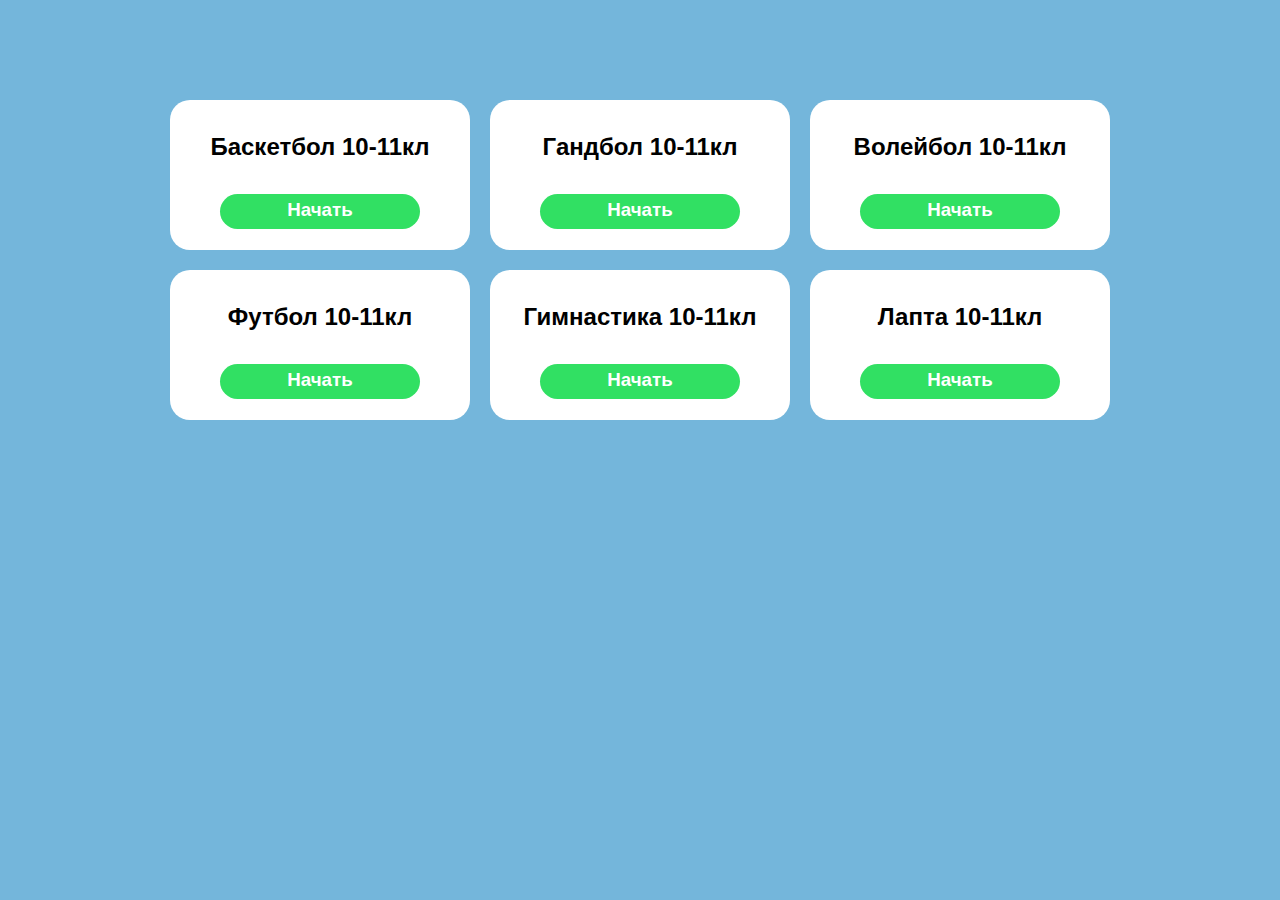
==== index.html @ 938bde63 "Add files via upload" ====
<!DOCTYPE html>
<html>
<head>
	<title>Тесты по Физ-ре</title>
	<link rel="stylesheet" href="main.css">
</head>
<body>
	<div style="margin-right: auto;margin-left: auto; width: 960px; display: flex; margin-top: 100px;">
			<div class="testblock" style="margin-right: auto;margin-left: auto;">
				<center>
					<h2 style="padding: 13px;">Баскетбол 10-11кл</h2>
					<a href="test1/index.html"><div class="button"><h3>Начать</h3></div></a>
				</center>
			</div>
			<div class="testblock" style="margin-right: auto;margin-left: auto;">
				<center>
					<h2 style="padding: 13px;">Гандбол 10-11кл</h2>
					<div class="button"><h3>Начать</h3></div>
				</center>
			</div>
			<div class="testblock" style="margin-right: auto;margin-left: auto;">
				<center>
					<h2 style="padding: 13px;">Волейбол 10-11кл</h2>
					<div class="button"><h3>Начать</h3></div>
				</center>
			</div>
	</div>
	<div style="margin-right: auto;margin-left: auto; width: 960px; display: flex; margin-top: 20px;">
			<div class="testblock" style="margin-right: auto;margin-left: auto;">
				<center>
					<h2 style="padding: 13px;">Футбол 10-11кл</h2>
					<div class="button"><h3>Начать</h3></div>
				</center>
			</div>
			<div class="testblock" style="margin-right: auto;margin-left: auto;">
				<center>
					<h2 style="padding: 13px;">Гимнастика 10-11кл</h2>
					<div class="button"><h3>Начать</h3></div>
				</center>
			</div>
			<div class="testblock" style="margin-right: auto;margin-left: auto;">
				<center>
					<h2 style="padding: 13px;">Лапта 10-11кл</h2>
					<div class="button"><h3>Начать</h3></div>
				</center>
			</div>
	</div>
</body>
</html>
---- main.css ----
body{
	margin: 0;
	background: #74b6db;
  	font-family: arial, sans-serif;
}
a { 
	text-decoration: none; 
} 
h3{
	padding: 5px!important;
	font-family: arial, sans-serif;
	color: white;
}
.testblock{
	height: 150px;
	width: 300px;
	border-radius: 20px;
	background-color: white;
}
.button{
	height: 35px;
	width: 200px;
	text-align: center;
	background: #31e063;
	border-radius: 20px;
}
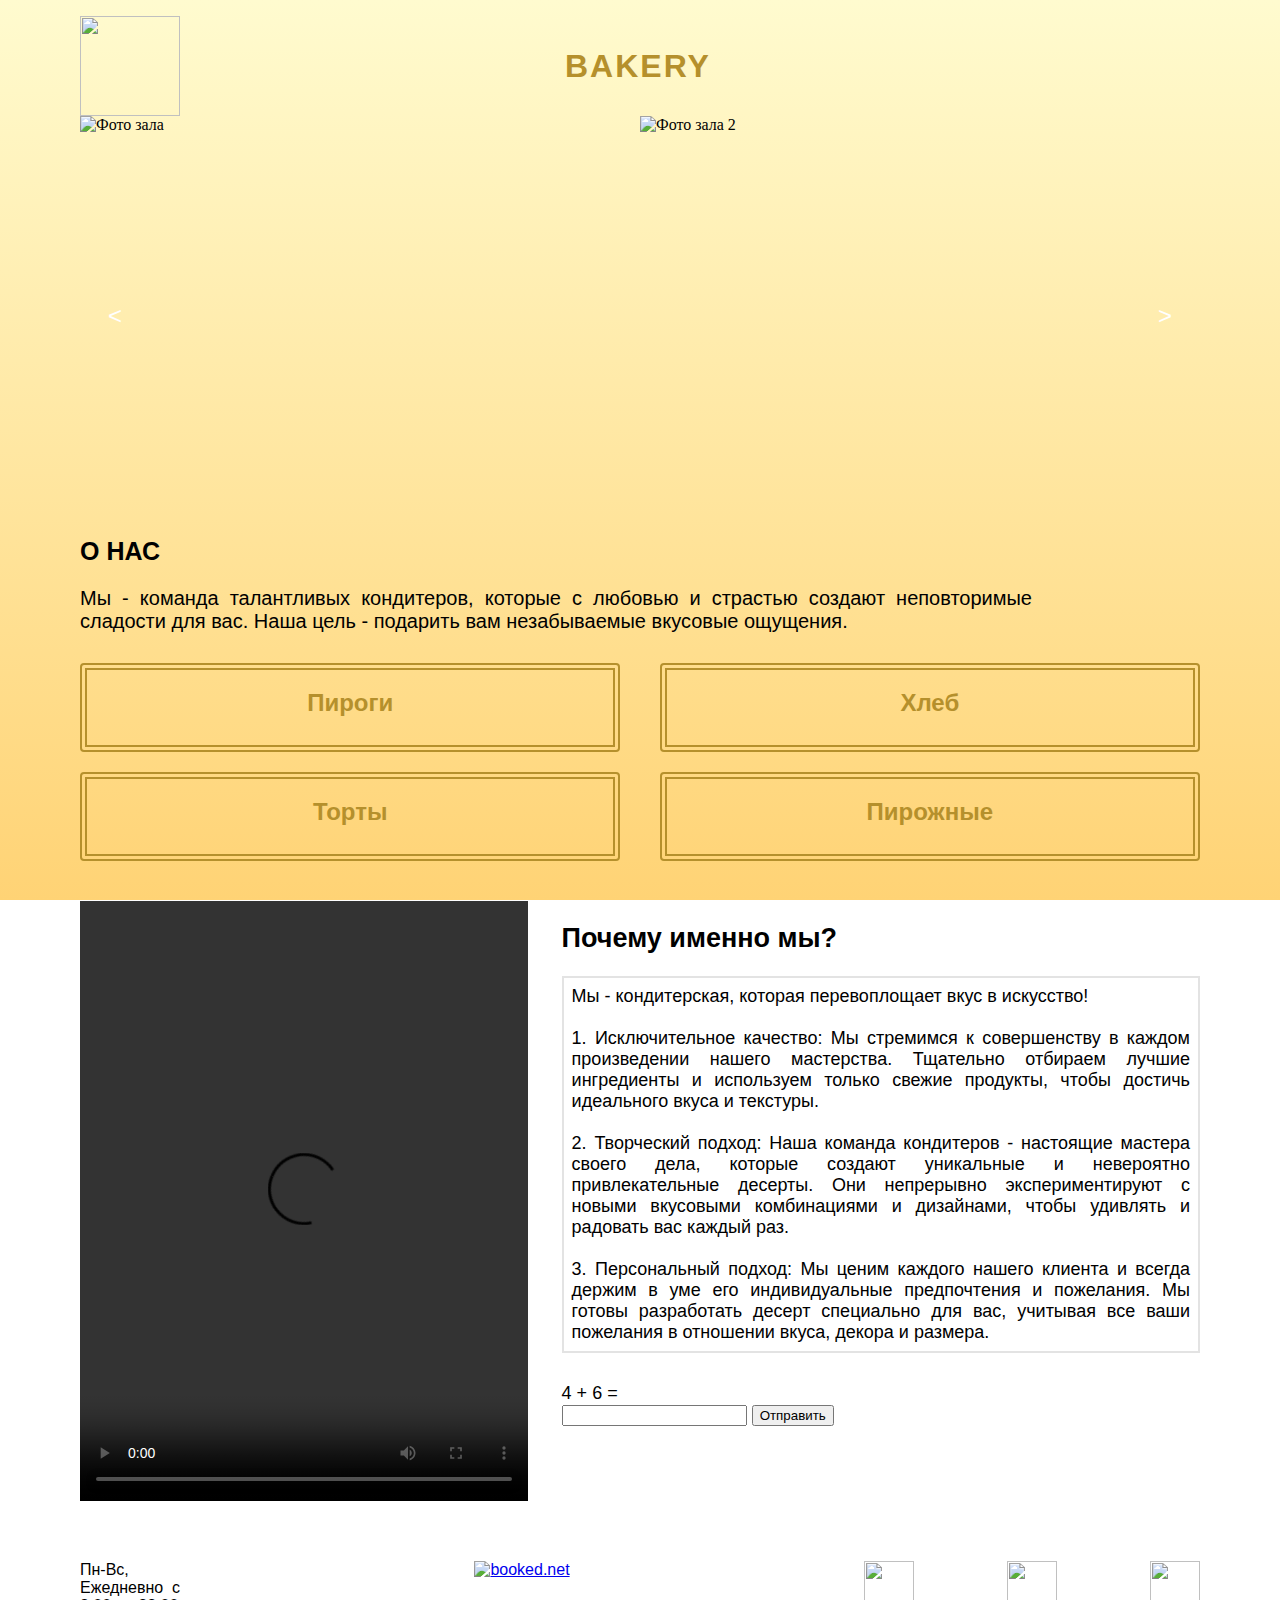
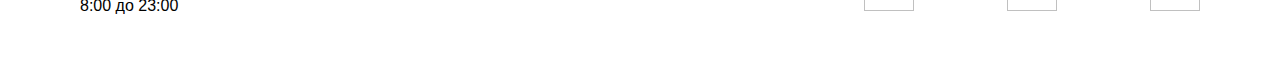
==== commit 864db007: "Add files via upload" ====
--- a/index.html
+++ b/index.html
@@ -1,49 +1,92 @@
 <!DOCTYPE html>
 <html>
 <head>
-	<title>Тесты по Физ-ре</title>
+	<meta charset="utf-8">
+	<meta name="viewport" content="width=device-width, initial-scale=1">
 	<link rel="stylesheet" href="main.css">
+	<title>Bakery</title>
 </head>
 <body>
-	<div style="margin-right: auto;margin-left: auto; width: 960px; display: flex; margin-top: 100px;">
-			<div class="testblock" style="margin-right: auto;margin-left: auto;">
-				<center>
-					<h2 style="padding: 13px;">Баскетбол 10-11кл</h2>
-					<a href="test1/index.html"><div class="button"><h3>Начать</h3></div></a>
-				</center>
+	<header>
+		<img src="img/logo.jpg" style="width: 100px; height: 100px;">
+		<h1>BAKERY</h1>
+	</header>
+	<div class="slider-container">
+	    <div class="slider">
+	      <img src="img/1.png" width="100%" height="400px" alt="Фото зала">
+	      <img src="img/2.png" width="100%" height="400px" alt="Фото зала 2">
+	    </div>
+	    <button class="prev-button" type="button" aria-label="Посмотреть предыдущий слайд">&lt;</button>
+	    <button class="next-button" type="button" aria-label="Посмотреть следующий слайд">&gt;</button>
+	</div>
+	<div class="about">
+		<h2 style="font-size: 25px;">О НАС</h2>
+		<span>Мы - команда талантливых кондитеров, которые с любовью и страстью создают неповторимые сладости для вас. Наша цель - подарить вам незабываемые вкусовые ощущения.</span>
+	</div>
+	<div class="catalog">
+		<div class="catblock flex">
+			<a href="https://www.youtube.com/watch?v=dQw4w9WgXcQ"><h2>Пироги</h2></a>
+			<a href="https://www.youtube.com/watch?v=dQw4w9WgXcQ"><h2>Хлеб</h2></a>
+		</div>
+		<div class="catblock flex" style="margin-top: 20px;">
+			<a href="https://www.youtube.com/watch?v=dQw4w9WgXcQ"><h2>Торты</h2></a>
+			<a href="https://www.youtube.com/watch?v=dQw4w9WgXcQ"><h2>Пирожные</h2></a>
+		</div>
+	</div>
+	<div style="margin-top: 40px;" class="flex">
+		<video src="video/1.mp4" controls style="height: 600px; width: 40%;"></video>
+		<div class="benefits">
+			<h2>Почему именно мы?</h2>
+			<div class="bor"><span>
+			Мы - кондитерская, которая перевоплощает вкус в искусство!<br><br>
+			1. Исключительное качество: Мы стремимся к совершенству в каждом произведении нашего мастерства. Тщательно отбираем лучшие ингредиенты и используем только свежие продукты, чтобы достичь идеального вкуса и текстуры.<br><br>
+			2. Творческий подход: Наша команда кондитеров - настоящие мастера своего дела, которые создают уникальные и невероятно привлекательные десерты. Они непрерывно экспериментируют с новыми вкусовыми комбинациями и дизайнами, чтобы удивлять и радовать вас каждый раз.<br><br>
+			3. Персональный подход: Мы ценим каждого нашего клиента и всегда держим в уме его индивидуальные предпочтения и пожелания. Мы готовы разработать десерт специально для вас, учитывая все ваши пожелания в отношении вкуса, декора и размера.
+			</span></div>
+			<div style="margin-top: 30px;">
+		    <div class="str"></div>
+		    	<input class="input-num" type="text">
+		    	<button class="btn">Отправить</button>
 			</div>
-			<div class="testblock" style="margin-right: auto;margin-left: auto;">
-				<center>
-					<h2 style="padding: 13px;">Гандбол 10-11кл</h2>
-					<div class="button"><h3>Начать</h3></div>
-				</center>
-			</div>
-			<div class="testblock" style="margin-right: auto;margin-left: auto;">
-				<center>
-					<h2 style="padding: 13px;">Волейбол 10-11кл</h2>
-					<div class="button"><h3>Начать</h3></div>
-				</center>
-			</div>
+		</div>
 	</div>
-	<div style="margin-right: auto;margin-left: auto; width: 960px; display: flex; margin-top: 20px;">
-			<div class="testblock" style="margin-right: auto;margin-left: auto;">
-				<center>
-					<h2 style="padding: 13px;">Футбол 10-11кл</h2>
-					<div class="button"><h3>Начать</h3></div>
-				</center>
-			</div>
-			<div class="testblock" style="margin-right: auto;margin-left: auto;">
-				<center>
-					<h2 style="padding: 13px;">Гимнастика 10-11кл</h2>
-					<div class="button"><h3>Начать</h3></div>
-				</center>
-			</div>
-			<div class="testblock" style="margin-right: auto;margin-left: auto;">
-				<center>
-					<h2 style="padding: 13px;">Лапта 10-11кл</h2>
-					<div class="button"><h3>Начать</h3></div>
-				</center>
-			</div>
-	</div>
+	<footer class="flex">
+		<span>Пн-Вс, Ежедневно с 8:00 до 23:00</span>
+		<!-- weather widget start --><a target="_blank" href="https://nochi.com/weather/saint-petersburg-18398"><img src="https://w.bookcdn.com/weather/picture/5_18398_1_20_137AE9_160_ffffff_333333_08488D_1_ffffff_333333_0_6.png?scode=70241&domid=589&anc_id=53969"  alt="booked.net"/></a><!-- weather widget end -->
+		<div class="flex">
+			<a href="https://www.youtube.com/watch?v=dQw4w9WgXcQ"><img src="img/3.jpg"></a>
+			<a href="https://www.youtube.com/watch?v=dQw4w9WgXcQ"><img src="img/4.jpg"></a>
+			<a href="https://www.youtube.com/watch?v=dQw4w9WgXcQ"><img src="img/5.jpg"></a>
+		</div>
+	</footer>
+	<script src="scripts/script.js"></script>
+	<script type="text/javascript">
+		let str = document.querySelector(".str");  // Берём элемент строки
+		let btn = document.querySelector(".btn");  // Берём элемент кнопки
+		 
+		let num1 = Math.ceil(Math.random() * 10); // Получаем рандомное число один
+		let num2 = Math.ceil(Math.random() * 10); // Получаем рандомное число два
+		let res = num1 + num2; // Результат сложение этих чисел
+		 
+		// Выводим строчку ворожения
+		str.innerHTML = `${num1} + ${num2} = `;
+		 
+		// События нажатия на кнопку
+		btn.addEventListener("click", function () {
+		    // Получаем значение из input
+		    let inputNum = document.querySelector(".input-num").value;
+		    // Переводим в числовой тип данных 
+		    inputNum = parseInt(inputNum);
+		    // Условие, если значение из input равно результат
+		    if (inputNum === res) {
+		        // То выводит в консоль "Вход разрешён"
+		        alert("Вход разрешён");
+		    } else {
+		        // Иначе выводит "Вход запрещен"
+		        alert("Вход запрещен");
+		    }
+		            
+		});
+	</script>
 </body>
 </html>--- a/main.css
+++ b/main.css
@@ -1,26 +1,121 @@
 body{
-	margin: 0;
-	background: #74b6db;
-  	font-family: arial, sans-serif;
+	margin: 1em 5em 0em 5em;
+	background: rgb(255,211,117);
+  background: linear-gradient(0deg, rgba(255,211,117,1) 0%, rgba(255,251,207,1) 100%);
+	background-attachment:fixed;
+	text-align: justify;
 }
-a { 
-	text-decoration: none; 
-} 
-h3{
-	padding: 5px!important;
-	font-family: arial, sans-serif;
-	color: white;
+
+header{
+	width: 100%;
+	height: 100px;
+	display: flex;
+    flex-direction: row;
+    justify-content: flex-start;
 }
-.testblock{
-	height: 150px;
-	width: 300px;
-	border-radius: 20px;
-	background-color: white;
+
+header h1{
+	width: 250px;
+	margin: auto;
+	font-family: Arial;
+	letter-spacing: 2px;
+	color: #b5902c;
 }
-.button{
-	height: 35px;
-	width: 200px;
+
+.slider-container {
+  position: relative;
+  width: 100%;
+  height: 400px;
+  margin: 0 auto;
+  overflow: hidden;
+}
+
+.slider {
+  display: flex;
+  transition: transform 0.5s ease-in-out;
+}
+
+.slider img {
+  width: 100%;
+  height: 100%;
+  object-fit: cover;
+}
+
+.prev-button,
+.next-button {
+  position: absolute;
+  top: 50%;
+  transform: translateY(-50%);
+  width: 50px;
+  height: 50px;
+  background-color: transparent;
+  border: none;
+  font-size: 24px;
+  color: white;
+}
+
+.prev-button {
+  left: 10px;
+}
+
+.next-button {
+  right: 10px;
+}
+
+.about{
+	font-family: Arial;
+}
+
+.about span{
+	display: block;
+	width: 85%;
+	font-size: 20px;
+}
+
+.catalog{
+	margin-top: 30px;
+}
+
+.flex{
+	display: flex;
+	justify-content: space-between;
+}
+
+.catblock a{
+	border: 7px double #B5902C;
+	border-radius: 4px;
+	width: 47%;
+	height: 75px;
 	text-align: center;
-	background: #31e063;
-	border-radius: 20px;
+	text-decoration: none;
+	color: #B5902C;
+	font-family: Arial;
+}
+
+.benefits{
+	font-family: Arial;
+	display: block;
+	width: 57%;
+	font-size: 18px;
+}
+.benefits .bor{
+	border: 2px solid rgba(0,0,0,0.11);
+	padding: 8px;
+}
+
+footer{
+	font-family: Arial;
+	margin-top: 60px;
+}
+
+footer span{
+	width: 100px;
+	height: 100px;
+}
+footer div{
+	width: 30%;
+}
+footer div img{
+	height: 50px;
+	width: 50px;
 }